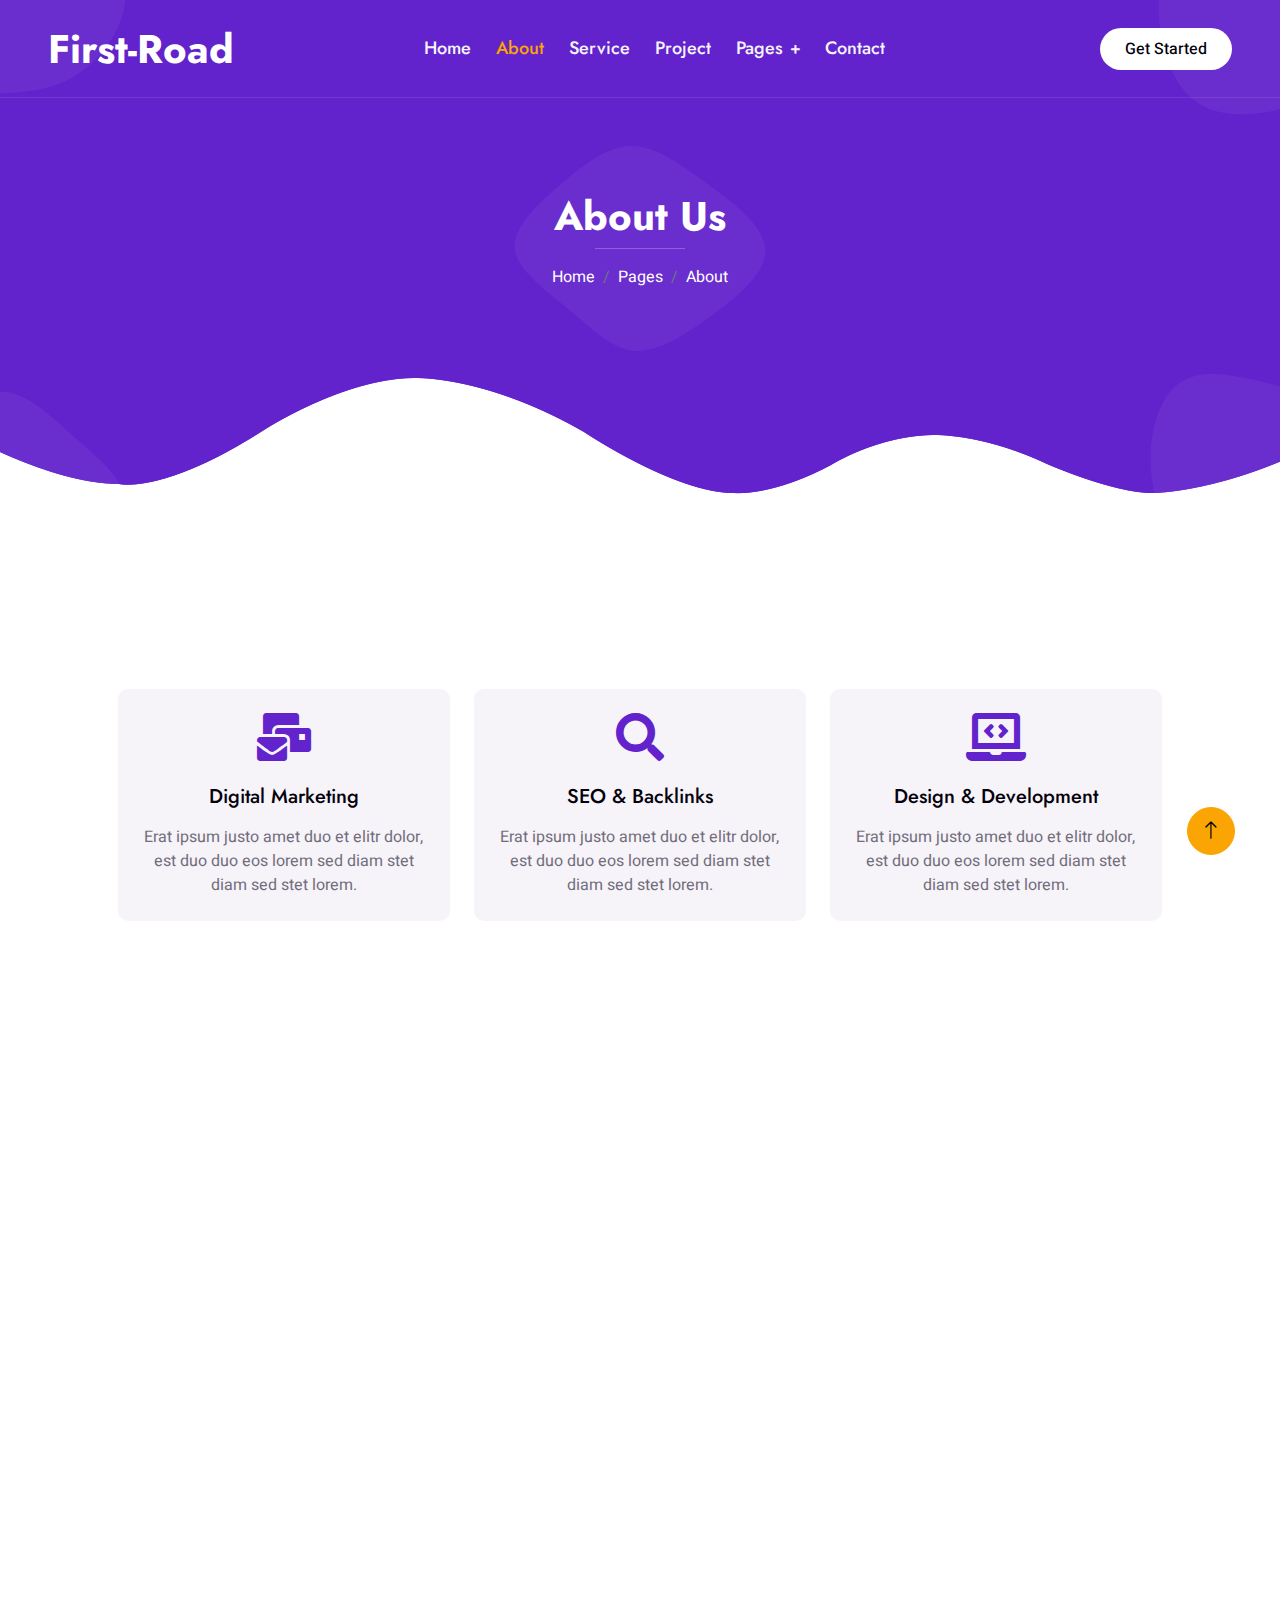
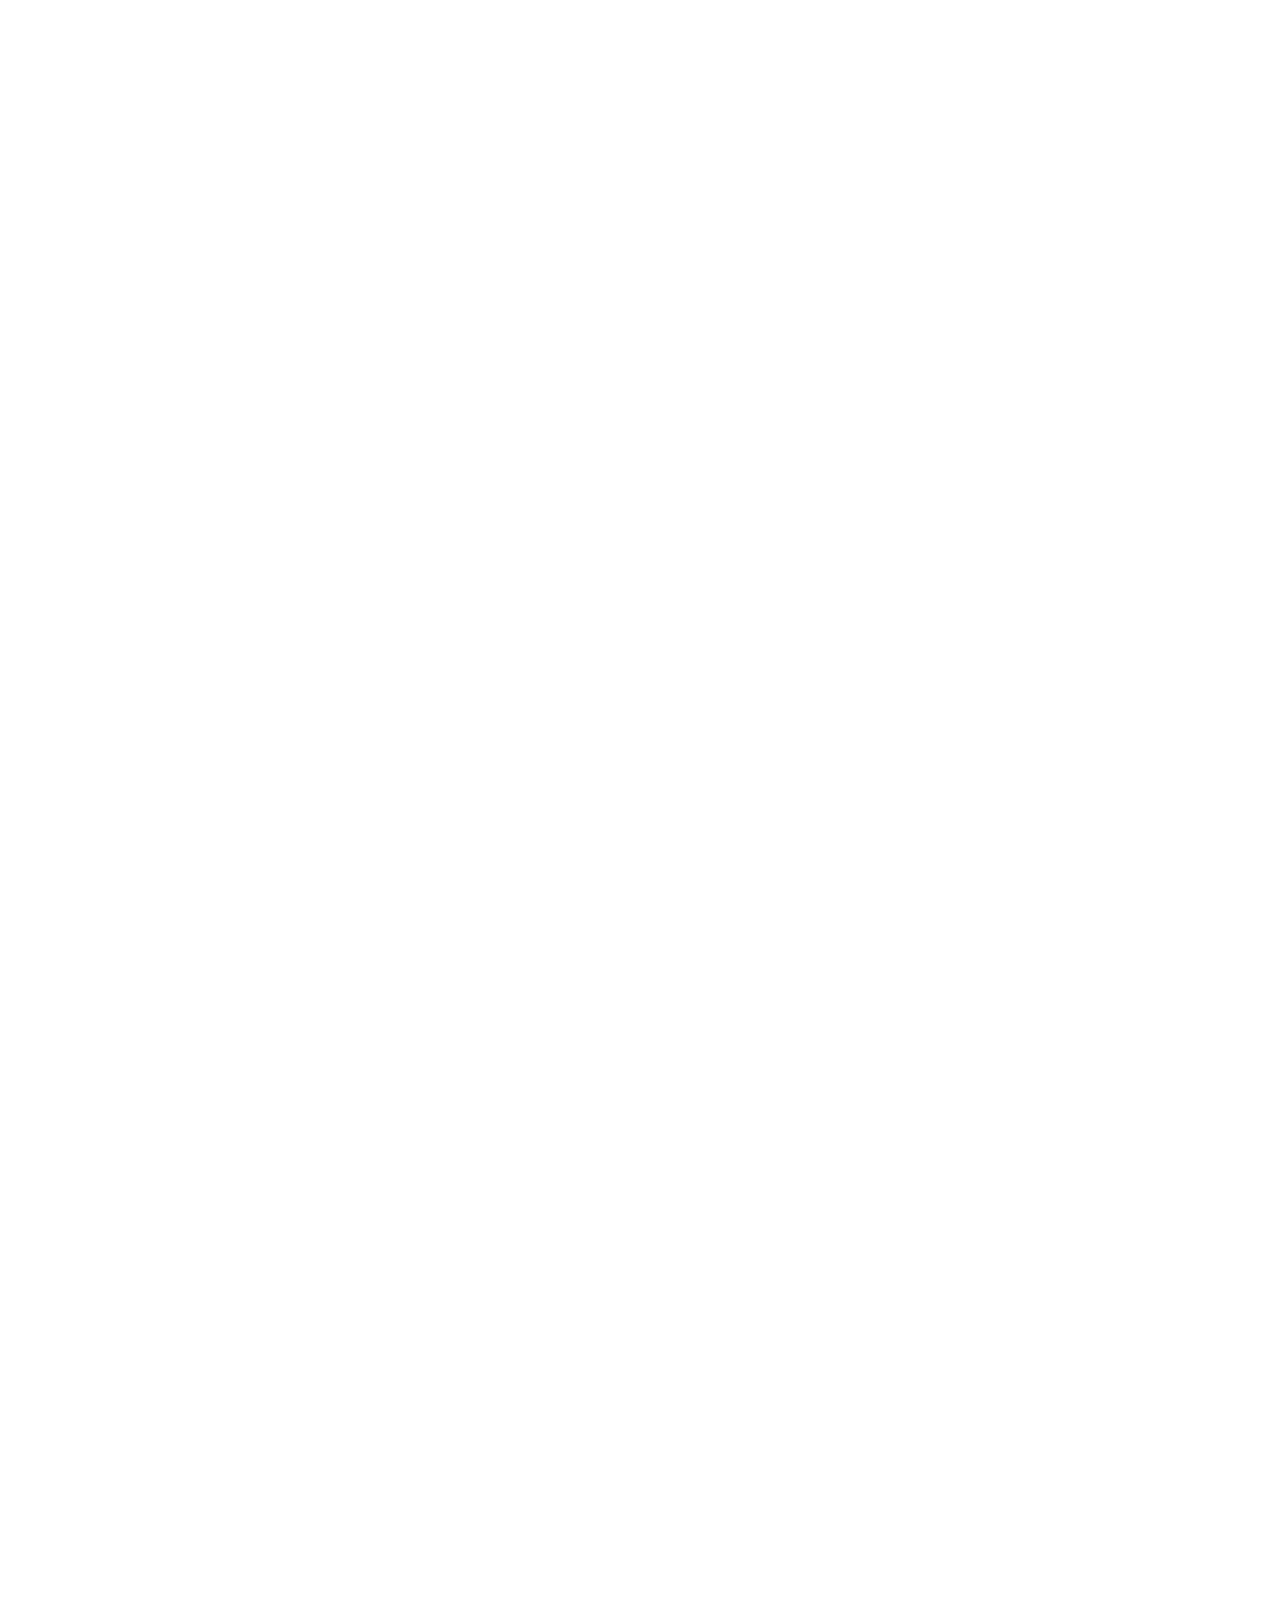
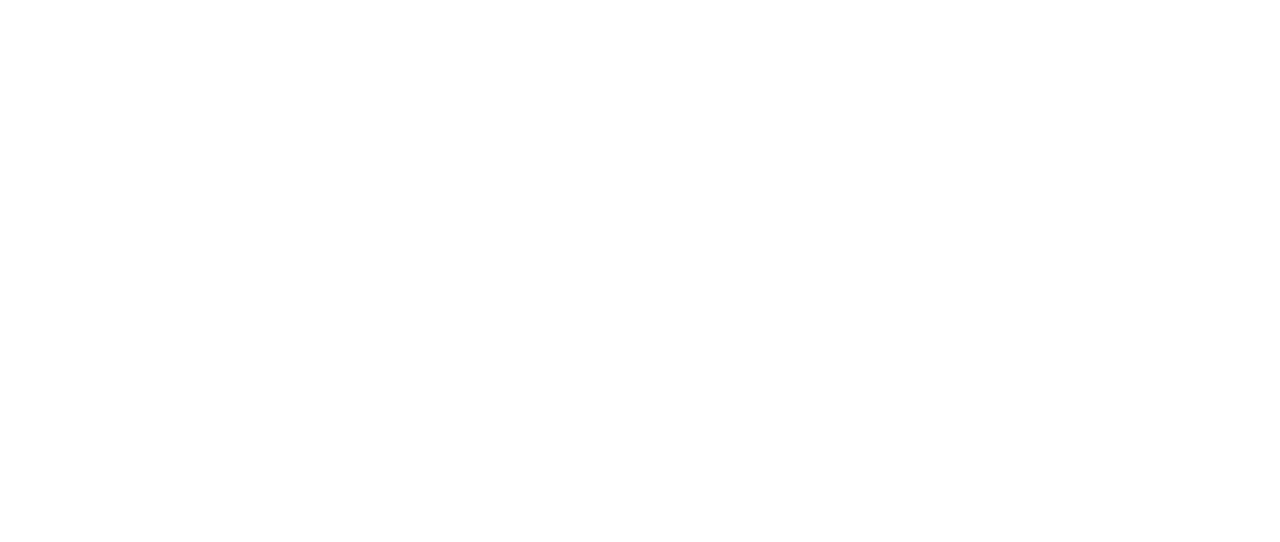
==== about.html @ 18285ccb "upload files" ====
<!DOCTYPE html>
<html lang="en">

<head>
    <meta charset="utf-8">
    <title>First-Road</title>
    <meta content="width=device-width, initial-scale=1.0" name="viewport">
    <meta content="" name="keywords">
    <meta content="" name="description">

    <!-- Favicon -->
    <link href="img/User.png" rel="icon">

    <!-- Google Web Fonts -->
    <link rel="preconnect" href="https://fonts.googleapis.com">
    <link rel="preconnect" href="https://fonts.gstatic.com" crossorigin>
    <link href="https://fonts.googleapis.com/css2?family=Heebo:wght@400;500&family=Jost:wght@500;600;700&display=swap" rel="stylesheet"> 

    <!-- Icon Font Stylesheet -->
    <link href="https://cdnjs.cloudflare.com/ajax/libs/font-awesome/5.10.0/css/all.min.css" rel="stylesheet">
    <link href="https://cdn.jsdelivr.net/npm/bootstrap-icons@1.4.1/font/bootstrap-icons.css" rel="stylesheet">

    <!-- Libraries Stylesheet -->
    <link href="lib/animate/animate.min.css" rel="stylesheet">
    <link href="lib/owlcarousel/assets/owl.carousel.min.css" rel="stylesheet">
    <link href="lib/lightbox/css/lightbox.min.css" rel="stylesheet">

    <!-- Customized Bootstrap Stylesheet -->
    <link href="css/bootstrap.min.css" rel="stylesheet">

    <!-- Template Stylesheet -->
    <link href="css/style.css" rel="stylesheet">
</head>

<body>
    <div class="container-xxl bg-white p-0">
        <!-- Spinner Start -->
        <div id="spinner" class="show bg-white position-fixed translate-middle w-100 vh-100 top-50 start-50 d-flex align-items-center justify-content-center">
            <div class="spinner-grow text-primary" style="width: 3rem; height: 3rem;" role="status">
                <span class="sr-only">Loading...</span>
            </div>
        </div>
        <!-- Spinner End -->


        <!-- Navbar & Hero Start -->
        <div class="container-xxl position-relative p-0">
            <nav class="navbar navbar-expand-lg navbar-light px-4 px-lg-5 py-3 py-lg-0">
                <a href="" class="navbar-brand p-0">
                    <h1 class="m-0">First-Road</h1>
                    <!-- <img src="img/logo.png" alt="Logo"> -->
                </a>
                <button class="navbar-toggler" type="button" data-bs-toggle="collapse" data-bs-target="#navbarCollapse">
                    <span class="fa fa-bars"></span>
                </button>
                <div class="collapse navbar-collapse" id="navbarCollapse">
                    <div class="navbar-nav mx-auto py-0">
                        <a href="index.html" class="nav-item nav-link">Home</a>
                        <a href="about.html" class="nav-item nav-link active">About</a>
                        <a href="service.html" class="nav-item nav-link">Service</a>
                        <a href="project.html" class="nav-item nav-link">Project</a>
                        <div class="nav-item dropdown">
                            <a href="#" class="nav-link dropdown-toggle" data-bs-toggle="dropdown">Pages</a>
                            <div class="dropdown-menu m-0">
                                <a href="team.html" class="dropdown-item">Our Team</a>
                                <a href="testimonial.html" class="dropdown-item">Testimonial</a>
                                <a href="404.html" class="dropdown-item">404 Page</a>
                            </div>
                        </div>
                        <a href="contact.html" class="nav-item nav-link">Contact</a>
                    </div>
                    <a href="" class="btn rounded-pill py-2 px-4 ms-3 d-none d-lg-block">Get Started</a>
                </div>
            </nav>

            <div class="container-xxl py-5 bg-primary hero-header">
                <div class="container my-5 py-5 px-lg-5">
                    <div class="row g-5 py-5">
                        <div class="col-12 text-center">
                            <h1 class="text-white animated slideInDown">About Us</h1>
                            <hr class="bg-white mx-auto mt-0" style="width: 90px;">
                            <nav aria-label="breadcrumb">
                                <ol class="breadcrumb justify-content-center">
                                    <li class="breadcrumb-item"><a class="text-white" href="index.html">Home</a></li>
                                    <li class="breadcrumb-item"><a class="text-white" href="#">Pages</a></li>
                                    <li class="breadcrumb-item text-white active" aria-current="page">About</li>
                                </ol>
                            </nav>
                        </div>
                    </div>
                </div>
            </div>
        </div>
        <!-- Navbar & Hero End -->


        <!-- Feature Start -->
        <div class="container-xxl py-5">
            <div class="container py-5 px-lg-5">
                <div class="row g-4">
                    <div class="col-lg-4 wow fadeInUp" data-wow-delay="0.1s">
                        <div class="feature-item bg-light rounded text-center p-4">
                            <i class="fa fa-3x fa-mail-bulk text-primary mb-4"></i>
                            <h5 class="mb-3">Digital Marketing</h5>
                            <p class="m-0">Erat ipsum justo amet duo et elitr dolor, est duo duo eos lorem sed diam stet diam sed stet lorem.</p>
                        </div>
                    </div>
                    <div class="col-lg-4 wow fadeInUp" data-wow-delay="0.3s">
                        <div class="feature-item bg-light rounded text-center p-4">
                            <i class="fa fa-3x fa-search text-primary mb-4"></i>
                            <h5 class="mb-3">SEO & Backlinks</h5>
                            <p class="m-0">Erat ipsum justo amet duo et elitr dolor, est duo duo eos lorem sed diam stet diam sed stet lorem.</p>
                        </div>
                    </div>
                    <div class="col-lg-4 wow fadeInUp" data-wow-delay="0.5s">
                        <div class="feature-item bg-light rounded text-center p-4">
                            <i class="fa fa-3x fa-laptop-code text-primary mb-4"></i>
                            <h5 class="mb-3">Design & Development</h5>
                            <p class="m-0">Erat ipsum justo amet duo et elitr dolor, est duo duo eos lorem sed diam stet diam sed stet lorem.</p>
                        </div>
                    </div>
                </div>
            </div>
        </div>
        <!-- Feature End -->


        <!-- About Start -->
        <div class="container-xxl py-5">
            <div class="container py-5 px-lg-5">
                <div class="row g-5 align-items-center">
                    <div class="col-lg-6 wow fadeInUp" data-wow-delay="0.1s">
                        <p class="section-title text-secondary">About Us<span></span></p>
                        <h1 class="mb-5">#1 Digital solution with 10 years of experience</h1>
                        <p class="mb-4">Diam dolor diam ipsum et tempor sit. Aliqu diam amet diam et eos labore. Clita erat ipsum et lorem et sit, sed stet no labore lorem sit clita duo justo eirmod magna dolore erat amet</p>
                        <div class="skill mb-4">
                            <div class="d-flex justify-content-between">
                                <p class="mb-2">Digital Marketing</p>
                                <p class="mb-2">85%</p>
                            </div>
                            <div class="progress">
                                <div class="progress-bar bg-primary" role="progressbar" aria-valuenow="85" aria-valuemin="0" aria-valuemax="100"></div>
                            </div>
                        </div>
                        <div class="skill mb-4">
                            <div class="d-flex justify-content-between">
                                <p class="mb-2">SEO & Backlinks</p>
                                <p class="mb-2">90%</p>
                            </div>
                            <div class="progress">
                                <div class="progress-bar bg-secondary" role="progressbar" aria-valuenow="90" aria-valuemin="0" aria-valuemax="100"></div>
                            </div>
                        </div>
                        <div class="skill mb-4">
                            <div class="d-flex justify-content-between">
                                <p class="mb-2">Design & Development</p>
                                <p class="mb-2">95%</p>
                            </div>
                            <div class="progress">
                                <div class="progress-bar bg-dark" role="progressbar" aria-valuenow="95" aria-valuemin="0" aria-valuemax="100"></div>
                            </div>
                        </div>
                        <a href="" class="btn btn-primary py-sm-3 px-sm-5 rounded-pill mt-3">Read More</a>
                    </div>
                    <div class="col-lg-6">
                        <img class="img-fluid wow zoomIn" data-wow-delay="0.5s" src="img/about.png">
                    </div>
                </div>
            </div>
        </div>
        <!-- About End -->


        <!-- Facts Start -->
        <div class="container-xxl bg-primary fact py-5 wow fadeInUp" data-wow-delay="0.1s">
            <div class="container py-5 px-lg-5">
                <div class="row g-4">
                    <div class="col-md-6 col-lg-3 text-center wow fadeIn" data-wow-delay="0.1s">
                        <i class="fa fa-certificate fa-3x text-secondary mb-3"></i>
                        <h1 class="text-white mb-2" data-toggle="counter-up">1234</h1>
                        <p class="text-white mb-0">Years Experience</p>
                    </div>
                    <div class="col-md-6 col-lg-3 text-center wow fadeIn" data-wow-delay="0.3s">
                        <i class="fa fa-users-cog fa-3x text-secondary mb-3"></i>
                        <h1 class="text-white mb-2" data-toggle="counter-up">1234</h1>
                        <p class="text-white mb-0">Team Members</p>
                    </div>
                    <div class="col-md-6 col-lg-3 text-center wow fadeIn" data-wow-delay="0.5s">
                        <i class="fa fa-users fa-3x text-secondary mb-3"></i>
                        <h1 class="text-white mb-2" data-toggle="counter-up">1234</h1>
                        <p class="text-white mb-0">Satisfied Clients</p>
                    </div>
                    <div class="col-md-6 col-lg-3 text-center wow fadeIn" data-wow-delay="0.7s">
                        <i class="fa fa-check fa-3x text-secondary mb-3"></i>
                        <h1 class="text-white mb-2" data-toggle="counter-up">1234</h1>
                        <p class="text-white mb-0">Compleate Projects</p>
                    </div>
                </div>
            </div>
        </div>
        <!-- Facts End -->
        

        <!-- Team Start -->
        <div class="container-xxl py-5">
            <div class="container py-5 px-lg-5">
                <div class="wow fadeInUp" data-wow-delay="0.1s">
                    <p class="section-title text-secondary justify-content-center"><span></span>Our Team<span></span></p>
                    <h1 class="text-center mb-5">Our Team Members</h1>
                </div>
                <div class="row g-4">
                    <div class="col-lg-4 col-md-6 wow fadeInUp" data-wow-delay="0.1s">
                        <div class="team-item bg-light rounded">
                            <div class="text-center border-bottom p-4">
                                <img class="img-fluid rounded-circle mb-4" src="img/User.png" alt="">
                                <h5>John Doe</h5>
                                <span>CEO & Founder</span>
                            </div>
                            <div class="d-flex justify-content-center p-4">
                                <a class="btn btn-square mx-1" href=""><i class="fab fa-facebook-f"></i></a>
                                <a class="btn btn-square mx-1" href=""><i class="fab fa-twitter"></i></a>
                                <a class="btn btn-square mx-1" href=""><i class="fab fa-instagram"></i></a>
                                <a class="btn btn-square mx-1" href=""><i class="fab fa-linkedin-in"></i></a>
                            </div>
                        </div>
                    </div>
                    <div class="col-lg-4 col-md-6 wow fadeInUp" data-wow-delay="0.3s">
                        <div class="team-item bg-light rounded">
                            <div class="text-center border-bottom p-4">
                                <img class="img-fluid rounded-circle mb-4" src="img/User.png" alt="">
                                <h5>Jessica Brown</h5>
                                <span>Web Designer</span>
                            </div>
                            <div class="d-flex justify-content-center p-4">
                                <a class="btn btn-square mx-1" href=""><i class="fab fa-facebook-f"></i></a>
                                <a class="btn btn-square mx-1" href=""><i class="fab fa-twitter"></i></a>
                                <a class="btn btn-square mx-1" href=""><i class="fab fa-instagram"></i></a>
                                <a class="btn btn-square mx-1" href=""><i class="fab fa-linkedin-in"></i></a>
                            </div>
                        </div>
                    </div>
                    <div class="col-lg-4 col-md-6 wow fadeInUp" data-wow-delay="0.5s">
                        <div class="team-item bg-light rounded">
                            <div class="text-center border-bottom p-4">
                                <img class="img-fluid rounded-circle mb-4" src="img/User.png" alt="">
                                <h5>Tony Johnson</h5>
                                <span>SEO Expert</span>
                            </div>
                            <div class="d-flex justify-content-center p-4">
                                <a class="btn btn-square mx-1" href=""><i class="fab fa-facebook-f"></i></a>
                                <a class="btn btn-square mx-1" href=""><i class="fab fa-twitter"></i></a>
                                <a class="btn btn-square mx-1" href=""><i class="fab fa-instagram"></i></a>
                                <a class="btn btn-square mx-1" href=""><i class="fab fa-linkedin-in"></i></a>
                            </div>
                        </div>
                    </div>
                </div>
            </div>
        </div>
        <!-- Team End -->
        

        <!-- Footer Start -->
        <div class="container-fluid bg-primary text-light footer wow fadeIn" data-wow-delay="0.1s">
            <div class="container py-5 px-lg-5">
                <div class="row g-5">
                    <div class="col-md-6 col-lg-3">
                        <p class="section-title text-white h5 mb-4">Address<span></span></p>
                        <p><i class="fa fa-map-marker-alt me-3"></i>Jordan, Aqaba</p>
                        <p><i class="fa fa-phone-alt me-3"></i>+962 7777 12345</p>
                        <p><i class="fa fa-envelope me-3"></i>First-Road@example.com</p>
                        <div class="d-flex pt-2">
                            <a class="btn btn-outline-light btn-social" href=""><i class="fab fa-twitter"></i></a>
                            <a class="btn btn-outline-light btn-social" href=""><i class="fab fa-facebook-f"></i></a>
                            <a class="btn btn-outline-light btn-social" href=""><i class="fab fa-instagram"></i></a>
                            <a class="btn btn-outline-light btn-social" href=""><i class="fab fa-linkedin-in"></i></a>
                        </div>
                    </div>
                    <div class="col-md-6 col-lg-3">
                        <p class="section-title text-white h5 mb-4">Quick Link<span></span></p>
                        <a class="btn btn-link" href="">About Us</a>
                        <a class="btn btn-link" href="">Contact Us</a>
                        <a class="btn btn-link" href="">Privacy Policy</a>
                        <a class="btn btn-link" href="">Terms & Condition</a>
                        <a class="btn btn-link" href="">Career</a>
                    </div>
                    <div class="col-md-6 col-lg-3">
                        <p class="section-title text-white h5 mb-4">Gallery<span></span></p>
                        <div class="row g-2">
                            <div class="col-4">
                                <img class="img-fluid" src="img/portfolio-1.jpg" alt="Image">
                            </div>
                            <div class="col-4">
                                <img class="img-fluid" src="img/portfolio-2.jpg" alt="Image">
                            </div>
                            <div class="col-4">
                                <img class="img-fluid" src="img/portfolio-3.jpg" alt="Image">
                            </div>
                            <div class="col-4">
                                <img class="img-fluid" src="img/portfolio-4.jpg" alt="Image">
                            </div>
                            <div class="col-4">
                                <img class="img-fluid" src="img/portfolio-5.jpg" alt="Image">
                            </div>
                            <div class="col-4">
                                <img class="img-fluid" src="img/portfolio-6.jpg" alt="Image">
                            </div>
                        </div>
                    </div>
                    <div class="col-md-6 col-lg-3">
                        <p class="section-title text-white h5 mb-4">Newsletter<span></span></p>
                        <p>Lorem ipsum dolor sit amet elit. Phasellus nec pretium mi. Curabitur facilisis ornare velit non vulpu</p>
                        <div class="position-relative w-100 mt-3">
                            <input class="form-control border-0 rounded-pill w-100 ps-4 pe-5" type="text" placeholder="Your Email" style="height: 48px;">
                            <button type="button" class="btn shadow-none position-absolute top-0 end-0 mt-1 me-2"><i class="fa fa-paper-plane text-primary fs-4"></i></button>
                        </div>
                    </div>
                </div>
            </div>
            <div class="container px-lg-5">
                <div class="copyright">
                    <div class="row">
                        <div class="col-md-6 text-center text-md-start mb-3 mb-md-0">
                            &copy; <a class="border-bottom" href="#">First-Road</a>, All Right Reserved. 
                        </div>
                        <div class="col-md-6 text-center text-md-end">
                            <div class="footer-menu">
                                <a href="#">Home</a>
                                <a href="#">Cookies</a>
                                <a href="#">Help</a>
                                <a href="#">FQAs</a>
                            </div>
                        </div>
                    </div>
                </div>
            </div>
        </div>
        <!-- Footer End -->


        <!-- Back to Top -->
        <a href="#" class="btn btn-lg btn-secondary btn-lg-square back-to-top"><i class="bi bi-arrow-up"></i></a>
    </div>

    <!-- JavaScript Libraries -->
    <script src="https://code.jquery.com/jquery-3.4.1.min.js"></script>
    <script src="https://cdn.jsdelivr.net/npm/bootstrap@5.0.0/dist/js/bootstrap.bundle.min.js"></script>
    <script src="lib/wow/wow.min.js"></script>
    <script src="lib/easing/easing.min.js"></script>
    <script src="lib/waypoints/waypoints.min.js"></script>
    <script src="lib/counterup/counterup.min.js"></script>
    <script src="lib/owlcarousel/owl.carousel.min.js"></script>
    <script src="lib/isotope/isotope.pkgd.min.js"></script>
    <script src="lib/lightbox/js/lightbox.min.js"></script>

    <!-- Template Javascript -->
    <script src="js/main.js"></script>
</body>

</html>
---- css/style.css ----
/********** Template CSS **********/
:root {
    --primary: #6222CC;
    --secondary: #FBA504;
    --light: #F6F4F9;
    --dark: #04000B;
}


/*** Spinner ***/
#spinner {
    opacity: 0;
    visibility: hidden;
    transition: opacity .5s ease-out, visibility 0s linear .5s;
    z-index: 99999;
}

#spinner.show {
    transition: opacity .5s ease-out, visibility 0s linear 0s;
    visibility: visible;
    opacity: 1;
}

.back-to-top {
    position: fixed;
    display: none;
    right: 45px;
    bottom: 45px;
    z-index: 99;
}


/*** Heading ***/
h1,
h2,
.fw-bold {
    font-weight: 700 !important;
}

h3,
h4,
.fw-semi-bold {
    font-weight: 600 !important;
}

h5,
h6,
.fw-medium {
    font-weight: 500 !important;
}


/*** Button ***/
.btn {
    font-weight: 500;
    transition: .5s;
}

.btn:hover {
    box-shadow: 0 0 10px rgba(0, 0, 0, .5);
}

.btn-square {
    width: 38px;
    height: 38px;
}

.btn-sm-square {
    width: 32px;
    height: 32px;
}

.btn-lg-square {
    width: 48px;
    height: 48px;
}

.btn-square,
.btn-sm-square,
.btn-lg-square {
    padding: 0;
    display: flex;
    align-items: center;
    justify-content: center;
    font-weight: normal;
    border-radius: 50px;
}


/*** Navbar ***/
.navbar .dropdown-toggle::after {
    border: none;
    content: "\f067";
    font-family: "Font Awesome 5 Free";
    font-size: 10px;
    font-weight: bold;
    vertical-align: middle;
    margin-left: 8px;
}

.navbar-light .navbar-nav .nav-link {
    position: relative;
    margin-right: 25px;
    padding: 35px 0;
    font-family: 'Jost', sans-serif;
    font-size: 18px;
    font-weight: 500;
    color: var(--light) !important;
    outline: none;
    transition: .5s;
}

.sticky-top.navbar-light .navbar-nav .nav-link {
    padding: 20px 0;
    color: var(--dark) !important;
}

.navbar-light .navbar-nav .nav-link:hover,
.navbar-light .navbar-nav .nav-link.active {
    color: var(--secondary) !important;
}

.navbar-light .navbar-brand h1 {
    color: #FFFFFF;
}

.navbar-light .navbar-brand img {
    max-height: 60px;
    transition: .5s;
}

.sticky-top.navbar-light .navbar-brand img {
    max-height: 45px;
}

@media (max-width: 991.98px) {
    .sticky-top.navbar-light {
        position: relative;
        background: #FFFFFF;
    }

    .navbar-light .navbar-collapse {
        margin-top: 15px;
        border-top: 1px solid #DDDDDD;
    }

    .navbar-light .navbar-nav .nav-link,
    .sticky-top.navbar-light .navbar-nav .nav-link {
        padding: 10px 0;
        margin-left: 0;
        color: var(--dark) !important;
    }

    .navbar-light .navbar-brand h1 {
        color: var(--primary);
    }

    .navbar-light .navbar-brand img {
        max-height: 45px;
    }
}

@media (min-width: 992px) {
    .navbar-light {
        position: absolute;
        width: 100%;
        top: 0;
        left: 0;
        border-bottom: 1px solid rgba(256, 256, 256, .1);
        z-index: 999;
    }
    
    .sticky-top.navbar-light {
        position: fixed;
        background: #FFFFFF;
    }

    .sticky-top.navbar-light .navbar-brand h1 {
        color: var(--primary);
    }

    .navbar-light .navbar-nav .nav-item .dropdown-menu {
        display: block;
        border: none;
        margin-top: 0;
        top: 150%;
        opacity: 0;
        visibility: hidden;
        transition: .5s;
    }

    .navbar-light .navbar-nav .nav-item:hover .dropdown-menu {
        top: 100%;
        visibility: visible;
        transition: .5s;
        opacity: 1;
    }

    .navbar-light .btn {
        color: var(--dark);
        background: #FFFFFF;
    }

    .sticky-top.navbar-light .btn {
        color: var(--dark);
        background: var(--secondary);
    }
}


/*** Hero Header ***/
.hero-header {
    margin-bottom: 6rem;
    padding: 18rem 0;
    background:
        url(../img/blob-top-left.png),
        url(../img/blob-top-right.png),
        url(../img/blob-bottom-left.png),
        url(../img/blob-bottom-right.png),
        url(../img/blob-center.png),
        url(../img/bg-bottom.png);
    background-position:
        left 0px top 0px,
        right 0px top 0px,
        left 0px bottom 0px,
        right 0px bottom 0px,
        center center,
        center bottom;
    background-repeat: no-repeat;
}

@media (max-width: 991.98px) {
    .hero-header {
        padding: 6rem 0 9rem 0;
    }
}


/*** Section Title ***/
.section-title {
    position: relative;
    display: flex;
    align-items: center;
    font-weight: 500;
    text-transform: uppercase;
}

.section-title span:first-child,
.section-title span:last-child {
    position: relative;
    display: inline-block;
    margin-right: 30px;
    width: 30px;
    height: 2px;
}

.section-title span:last-child {
    margin-right: 0;
    margin-left: 30px;
}

.section-title span:first-child::after,
.section-title span:last-child::after {
    position: absolute;
    content: "";
    width: 15px;
    height: 2px;
    top: 0;
    right: -20px;
}

.section-title span:last-child::after {
    right: auto;
    left: -20px;
}

.section-title.text-primary span:first-child,
.section-title.text-primary span:last-child,
.section-title.text-primary span:first-child::after,
.section-title.text-primary span:last-child::after {
    background: var(--primary);
}

.section-title.text-secondary span:first-child,
.section-title.text-secondary span:last-child,
.section-title.text-secondary span:first-child::after,
.section-title.text-secondary span:last-child::after {
    background: var(--secondary);
}

.section-title.text-white span:first-child,
.section-title.text-white span:last-child,
.section-title.text-white span:first-child::after,
.section-title.text-white span:last-child::after {
    background: #FFFFFF;
}


/*** Feature ***/
.feature-item {
    transition: .5s;
}

.feature-item:hover {
    margin-top: -15px;
}


/*** About ***/
.progress {
    height: 5px;
}

.progress .progress-bar {
    width: 0px;
    transition: 3s;
}


/*** Fact ***/
.fact {
    margin: 6rem 0;
    background:
        url(../img/blob-top-left.png),
        url(../img/blob-top-right.png),
        url(../img/blob-bottom-left.png),
        url(../img/blob-bottom-right.png),
        url(../img/blob-center.png);
    background-position:
        left 0px top 0px,
        right 0px top 0px,
        left 0px bottom 0px,
        right 0px bottom 0px,
        center center;
    background-repeat: no-repeat;
}


/*** Service ***/
.service-item {
    position: relative;
    padding: 45px 30px;
    background: var(--light);
    overflow: hidden;
    transition: .5s;
}

.service-item:hover {
    margin-top: -15px;
    padding-bottom: 60px;
    background: var(--primary);
}

.service-item .service-icon {
    margin: 0 auto 20px auto;
    width: 100px;
    height: 100px;
    display: flex;
    align-items: center;
    justify-content: center;
    color: var(--light);
    background: url(../img/blob-primary.png) center center no-repeat;
    background-size: contain;
    transition: .5s;
}

.service-item:hover .service-icon {
    color: var(--dark);
    background: url(../img/blob-secondary.png) center center no-repeat;
    background-size: contain;
}

.service-item h5,
.service-item p {
    transition: .5s;
}

.service-item:hover h5,
.service-item:hover p {
    color: #FFFFFF;
}

.service-item a.btn {
    position: absolute;
    bottom: -40px;
    left: 50%;
    transform: translateX(-50%);
    color: var(--primary);
    background: #FFFFFF;
    border-radius: 40px 40px 0 0;
    transition: .5s;
    z-index: 1;
}

.service-item a.btn:hover {
    color: var(--dark);
    background: var(--secondary);
}

.service-item:hover a.btn {
    bottom: 0;
}


/*** Project Portfolio ***/
#portfolio-flters li {
    display: inline-block;
    font-weight: 500;
    color: var(--dark);
    cursor: pointer;
    transition: .5s;
    border-bottom: 2px solid transparent;
}

#portfolio-flters li:hover,
#portfolio-flters li.active {
    color: var(--primary);
    border-color: var(--primary);
}

.portfolio-item img {
    transition: .5s;
}

.portfolio-item:hover img {
    transform: scale(1.1);
}

.portfolio-item .portfolio-overlay {
    position: absolute;
    display: flex;
    align-items: center;
    justify-content: center;
    width: 100%;
    height: 100%;
    top: 0;
    left: 0;
    background: rgba(98, 34, 204, .9);
    transition: .5s;
    opacity: 0;
}

.portfolio-item:hover .portfolio-overlay {
    opacity: 1;
}


/*** Newsletter ***/
.newsletter {
    margin: 6rem 0;
    background:
        url(../img/blob-top-left.png),
        url(../img/blob-top-right.png),
        url(../img/blob-bottom-left.png),
        url(../img/blob-bottom-right.png),
        url(../img/blob-center.png);
    background-position:
        left 0px top 0px,
        right 0px top 0px,
        left 0px bottom 0px,
        right 0px bottom 0px,
        center center;
    background-repeat: no-repeat;
}


/*** Testimonial ***/
.testimonial-carousel .testimonial-item {
    padding: 0 30px 30px 30px;
}

.testimonial-carousel .owl-nav {
    display: flex;
    justify-content: center;
}

.testimonial-carousel .owl-nav .owl-prev,
.testimonial-carousel .owl-nav .owl-next {
    margin: 0 12px;
    width: 60px;
    height: 60px;
    display: flex;
    align-items: center;
    justify-content: center;
    color: var(--primary);
    background: var(--light);
    border-radius: 60px;
    font-size: 22px;
    transition: .5s;
}

.testimonial-carousel .owl-nav .owl-prev:hover,
.testimonial-carousel .owl-nav .owl-next:hover {
    color: #FFFFFF;
    background: var(--primary);
    box-shadow: 0 0 10px rgba(0, 0, 0, .5);
}


/*** Team ***/
.team-item .btn {
    color: var(--primary);
    background: #FFFFFF;
}

.team-item .btn:hover {
    color: #FFFFFF;
    background: var(--primary);
}


/*** Footer ***/
.footer {
    margin-top: 6rem;
    padding-top: 9rem;
    background:
        url(../img/bg-top.png),
        url(../img/map.png);
    background-position:
        center top,
        center center;
    background-repeat: no-repeat;
}

.footer .btn.btn-social {
    margin-right: 5px;
    width: 40px;
    height: 40px;
    display: flex;
    align-items: center;
    justify-content: center;
    color: var(--light);
    border: 1px solid rgba(256, 256, 256, .1);
    border-radius: 40px;
    transition: .3s;
}

.footer .btn.btn-social:hover {
    color: var(--primary);
}

.footer .btn.btn-link {
    display: block;
    margin-bottom: 10px;
    padding: 0;
    text-align: left;
    color: var(--light);
    font-weight: normal;
    transition: .3s;
}

.footer .btn.btn-link::before {
    position: relative;
    content: "\f105";
    font-family: "Font Awesome 5 Free";
    font-weight: 900;
    margin-right: 10px;
}

.footer .btn.btn-link:hover {
    letter-spacing: 1px;
    box-shadow: none;
    color: var(--secondary);
}

.footer .copyright {
    padding: 25px 0;
    font-size: 14px;
    border-top: 1px solid rgba(256, 256, 256, .1);
}

.footer .copyright a {
    color: var(--light);
}

.footer .footer-menu a {
    margin-right: 15px;
    padding-right: 15px;
    border-right: 1px solid rgba(255, 255, 255, .1);
}

.footer .footer-menu a:last-child {
    margin-right: 0;
    padding-right: 0;
    border-right: none;
}

.footer .copyright a:hover,
.footer .footer-menu a:hover {
    color: var(--secondary);
}
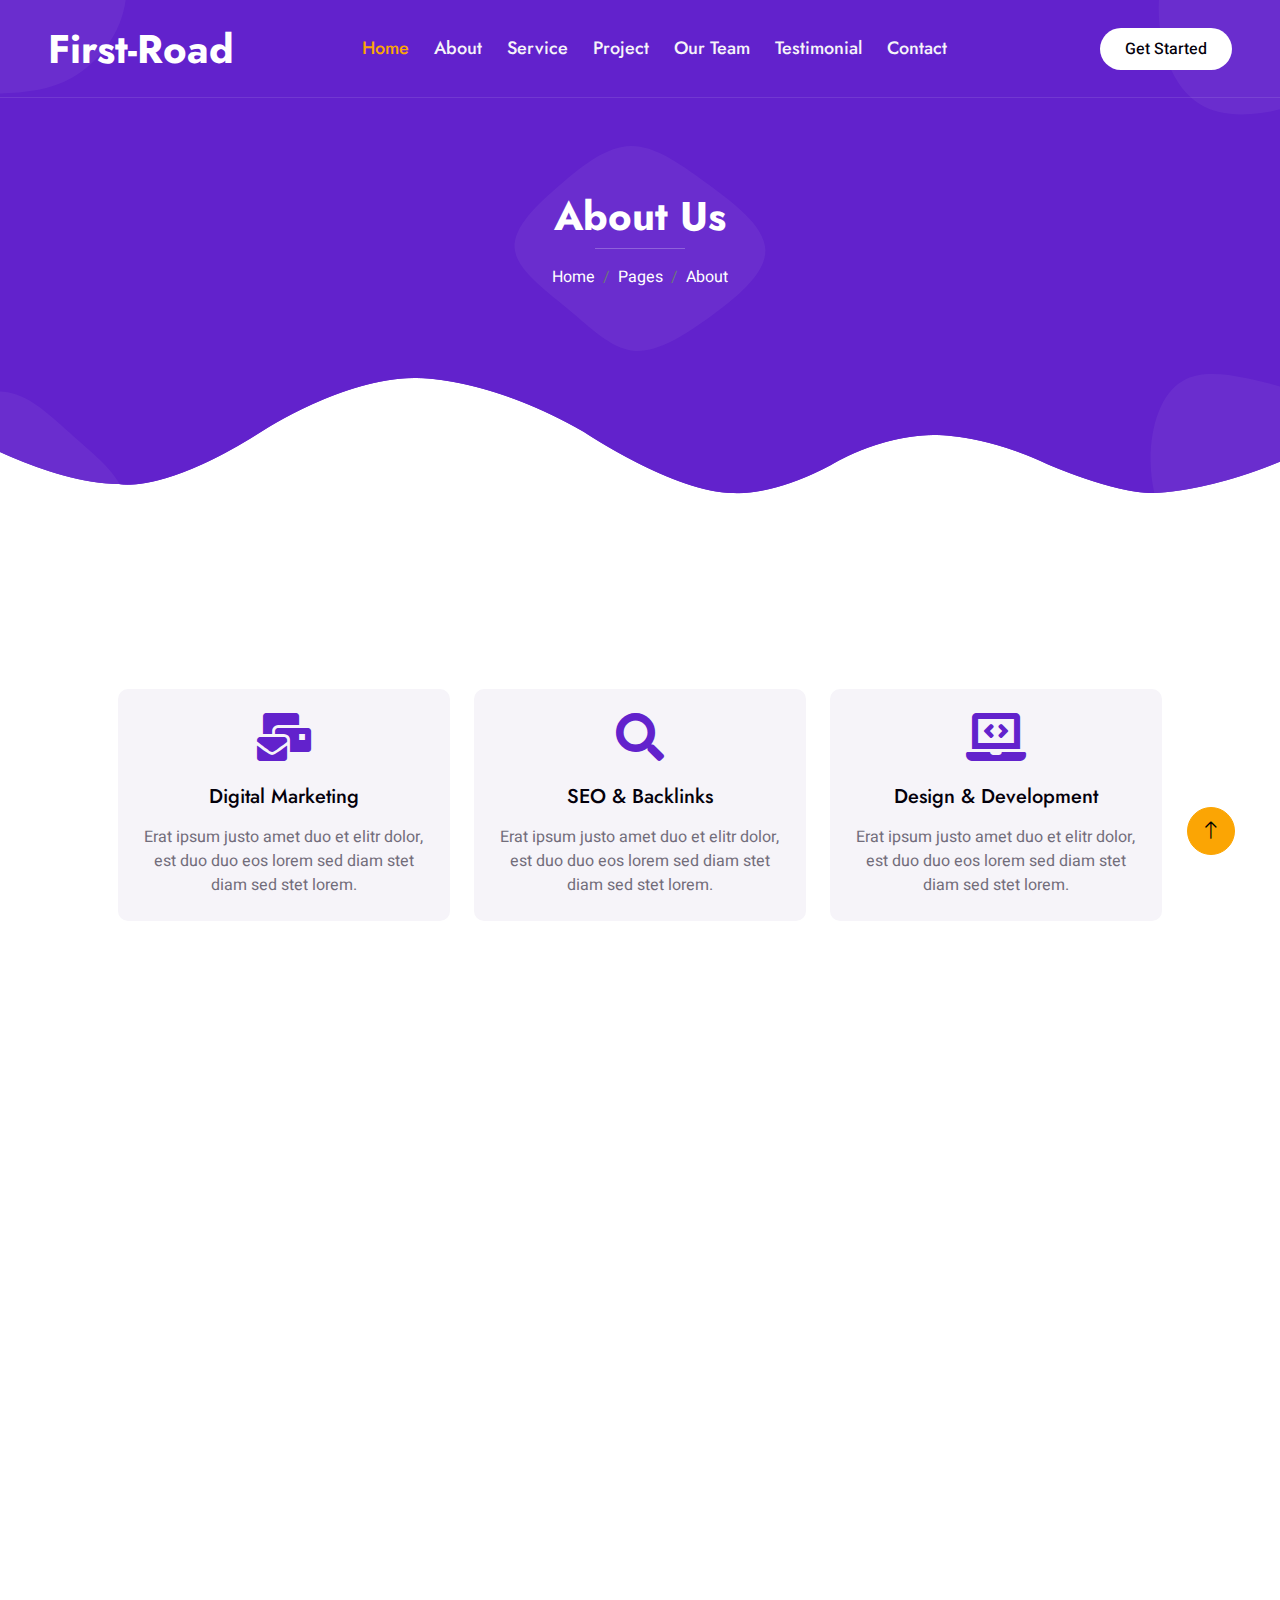
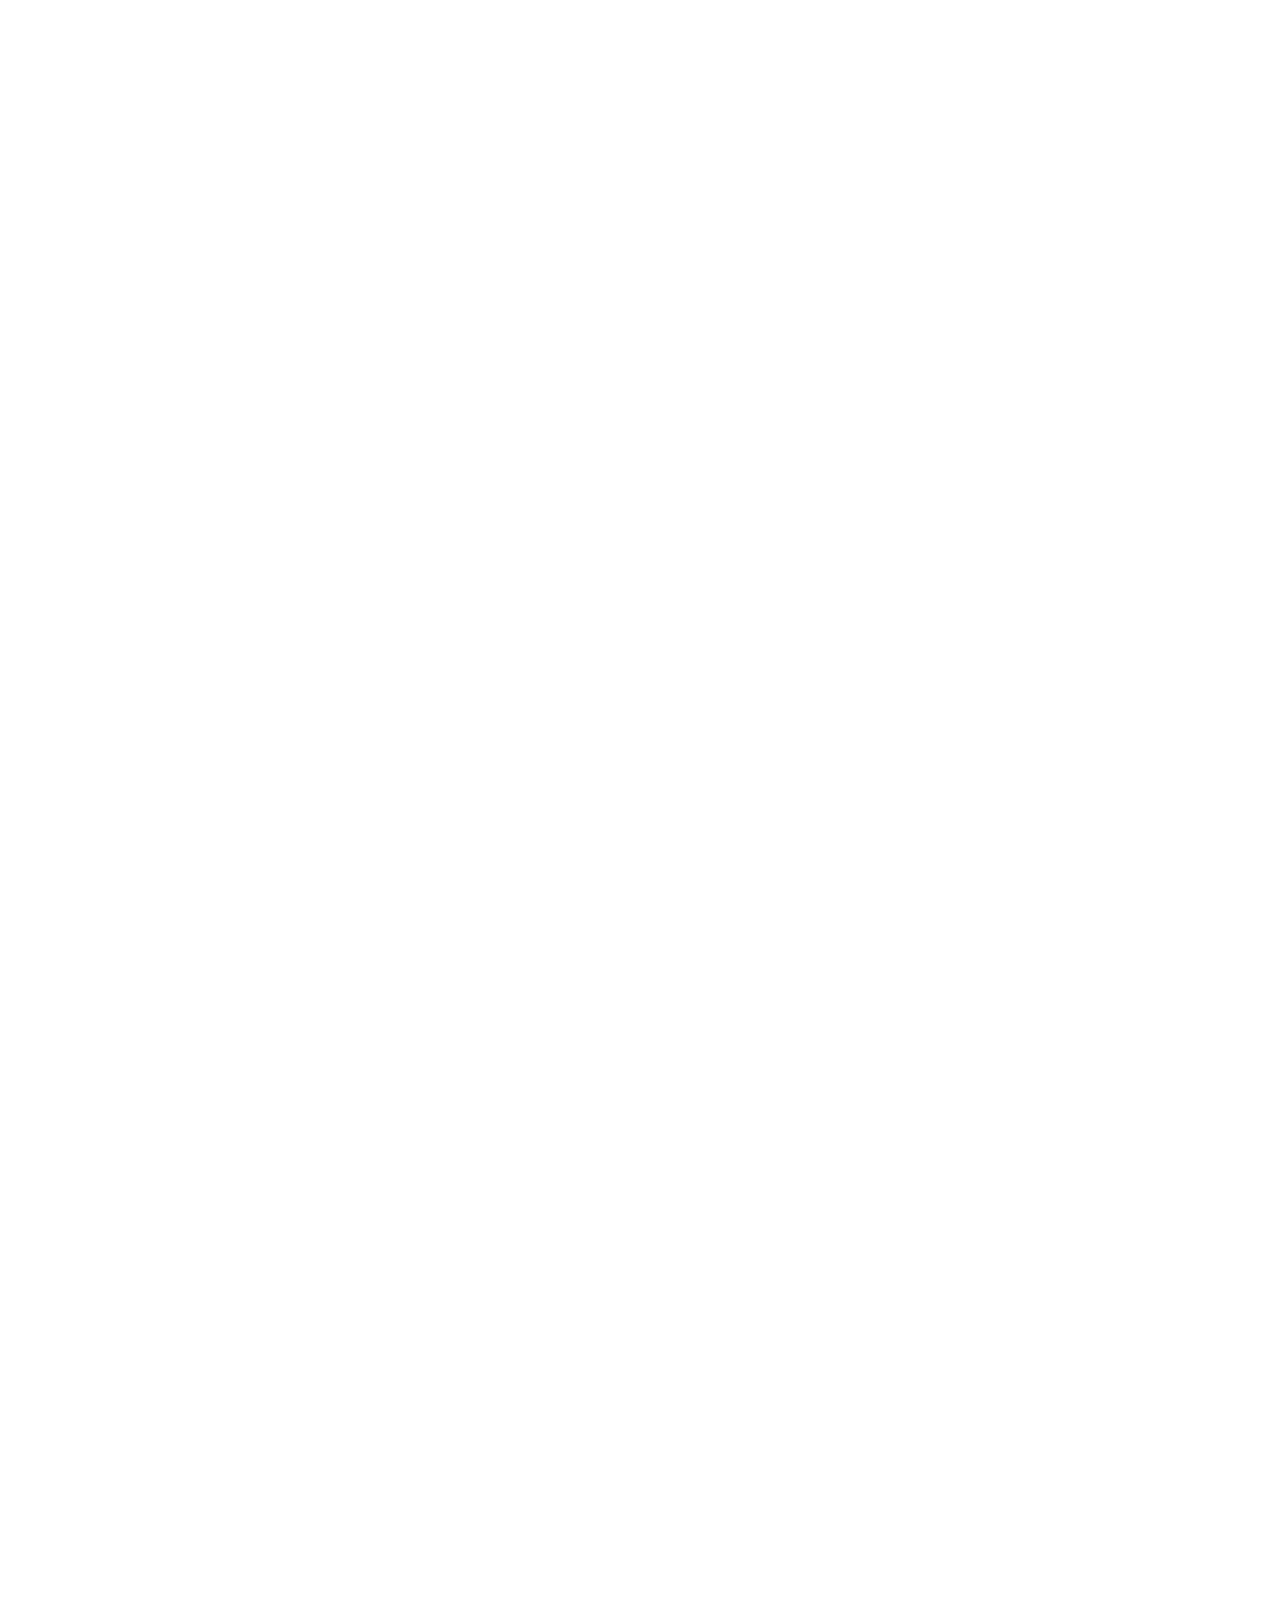
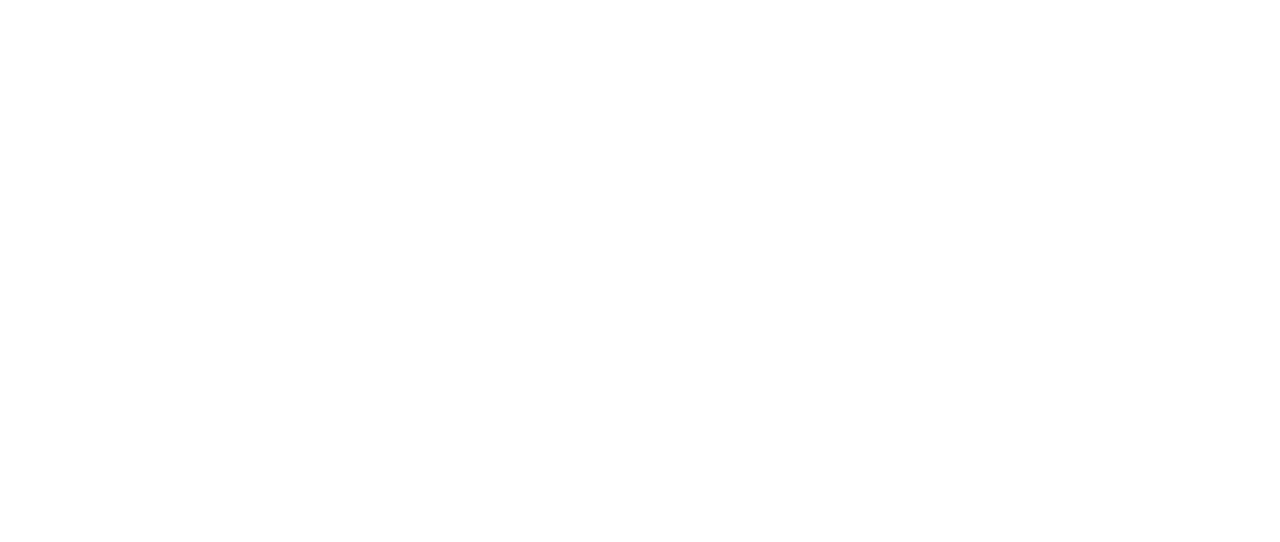
==== commit 8628c583: "login upload" ====
--- a/about.html
+++ b/about.html
@@ -55,21 +55,15 @@
                 </button>
                 <div class="collapse navbar-collapse" id="navbarCollapse">
                     <div class="navbar-nav mx-auto py-0">
-                        <a href="index.html" class="nav-item nav-link">Home</a>
-                        <a href="about.html" class="nav-item nav-link active">About</a>
+                        <a href="index.html" class="nav-item nav-link active">Home</a>
+                        <a href="about.html" class="nav-item nav-link">About</a>
                         <a href="service.html" class="nav-item nav-link">Service</a>
                         <a href="project.html" class="nav-item nav-link">Project</a>
-                        <div class="nav-item dropdown">
-                            <a href="#" class="nav-link dropdown-toggle" data-bs-toggle="dropdown">Pages</a>
-                            <div class="dropdown-menu m-0">
-                                <a href="team.html" class="dropdown-item">Our Team</a>
-                                <a href="testimonial.html" class="dropdown-item">Testimonial</a>
-                                <a href="404.html" class="dropdown-item">404 Page</a>
-                            </div>
-                        </div>
+                        <a href="team.html" class="nav-item nav-link">Our Team</a>
+                        <a href="testimonial.html" class="nav-item nav-link">Testimonial</a>
                         <a href="contact.html" class="nav-item nav-link">Contact</a>
                     </div>
-                    <a href="" class="btn rounded-pill py-2 px-4 ms-3 d-none d-lg-block">Get Started</a>
+                    <a href="login.html" class="btn rounded-pill py-2 px-4 ms-3 d-none d-lg-block">Get Started</a>
                 </div>
             </nav>
 
--- a/css/style.css
+++ b/css/style.css
@@ -6,7 +6,13 @@
     --dark: #04000B;
 }
 
-
+#errorMassage{
+    text-align: center;
+    color: red;
+    font-size: large;
+    display: none;
+    padding-top: 20px;
+}
 /*** Spinner ***/
 #spinner {
     opacity: 0;
